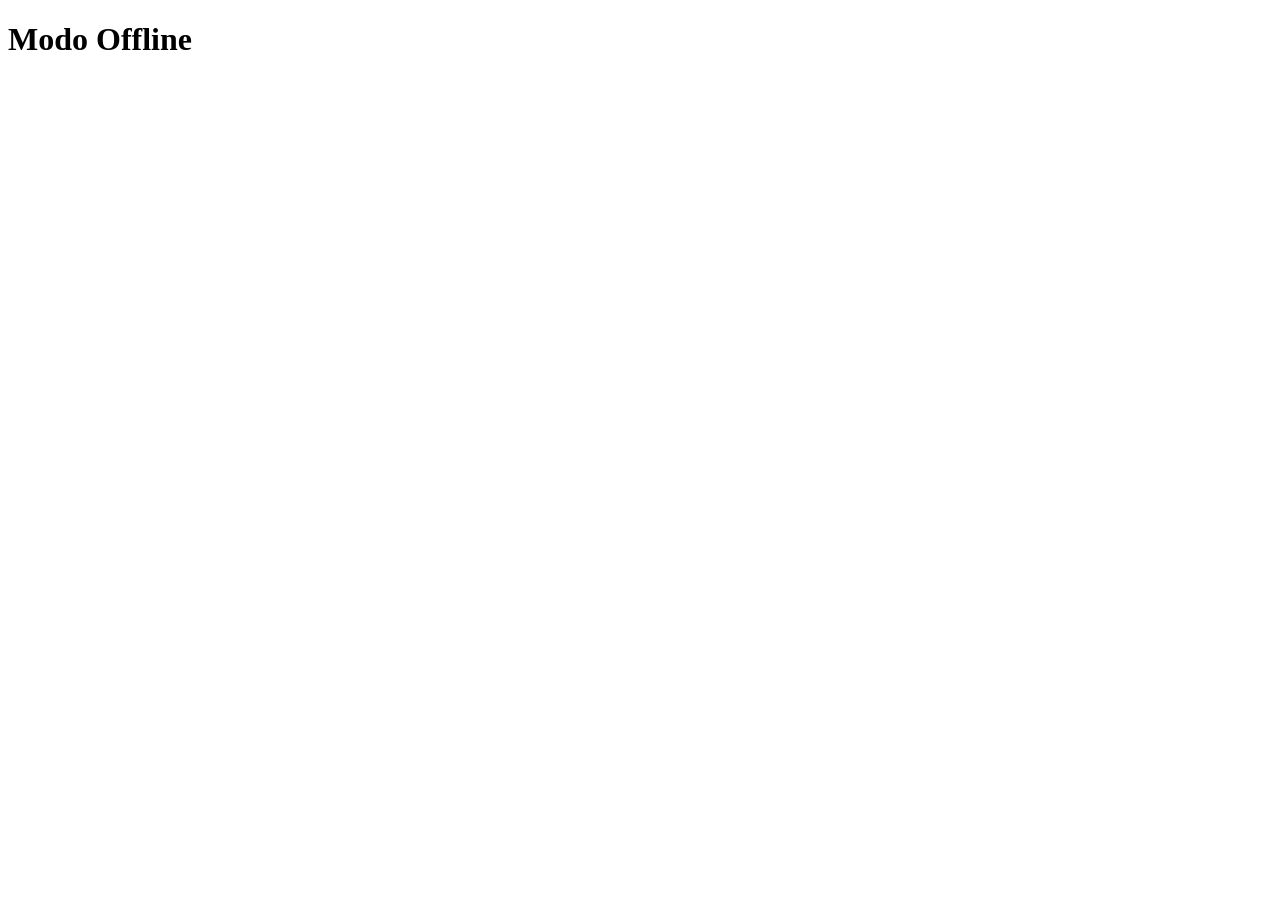
==== src/pages/offline.html @ d887258f "intro-cache" ====
<!DOCTYPE html>
<html lang="en">

<head>
    <meta charset="UTF-8">
    <meta name="viewport" content="width=device-width,
initial-scale=1.0">
    <meta http-equiv="X-UA-Compatible" content="ie=edge">
    <title>Mi PWA</title>
</head>

<body class="container p-3">
    <h1>Modo Offline</h1>
</body>

</html>
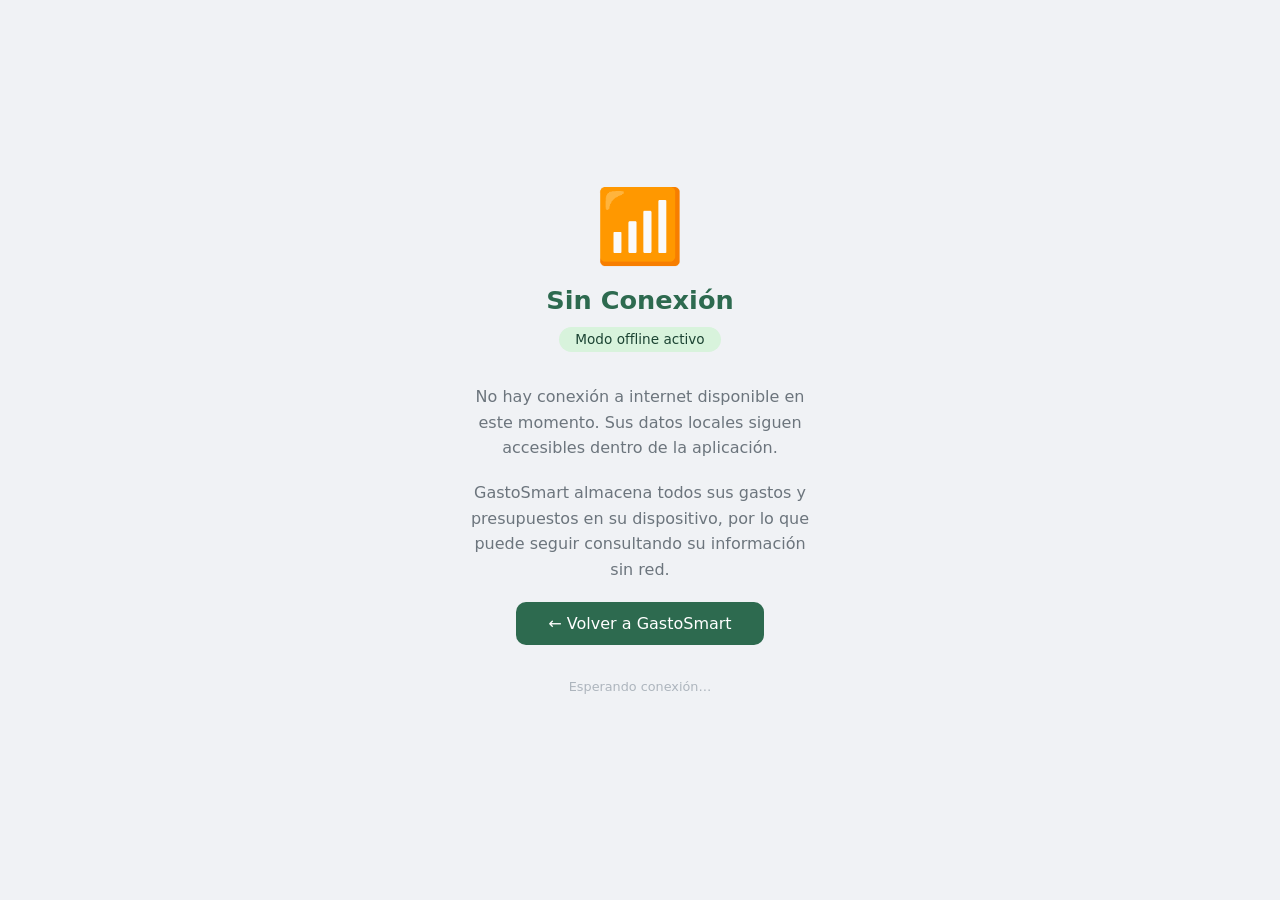
==== commit 0078c3b7: "app Gastos" ====
--- a/src/pages/offline.html
+++ b/src/pages/offline.html
@@ -1,16 +1,97 @@
 <!DOCTYPE html>
-<html lang="en">
+<html lang="es">
+<head>
+  <meta charset="UTF-8">
+  <meta name="viewport" content="width=device-width, initial-scale=1.0">
+  <meta name="theme-color" content="#2d6a4f">
+  <title>Sin Conexión – GastoSmart</title>
+  <style>
+    *, *::before, *::after { box-sizing: border-box; margin: 0; padding: 0; }
 
-<head>
-    <meta charset="UTF-8">
-    <meta name="viewport" content="width=device-width,
-initial-scale=1.0">
-    <meta http-equiv="X-UA-Compatible" content="ie=edge">
-    <title>Mi PWA</title>
+    body {
+      font-family: 'Segoe UI', system-ui, -apple-system, sans-serif;
+      min-height: 100vh;
+      display: flex;
+      flex-direction: column;
+      align-items: center;
+      justify-content: center;
+      background: #f0f2f5;
+      color: #212529;
+      padding: 2rem 1.5rem;
+      text-align: center;
+    }
+
+    .icon { font-size: 4.5rem; margin-bottom: 1rem; }
+
+    h1 {
+      font-size: 1.6rem;
+      color: #2d6a4f;
+      margin-bottom: 0.75rem;
+    }
+
+    p {
+      color: #6c757d;
+      line-height: 1.6;
+      max-width: 340px;
+      margin-bottom: 1.2rem;
+    }
+
+    .pill {
+      display: inline-block;
+      background: #d8f3dc;
+      color: #1b4332;
+      border-radius: 50px;
+      padding: 0.3rem 1rem;
+      font-size: 0.85rem;
+      margin-bottom: 2rem;
+    }
+
+    .btn-back {
+      display: inline-flex;
+      align-items: center;
+      gap: 0.4rem;
+      padding: 0.75rem 2rem;
+      background: #2d6a4f;
+      color: #fff;
+      border: none;
+      border-radius: 10px;
+      font-size: 1rem;
+      cursor: pointer;
+      text-decoration: none;
+      transition: background 0.2s;
+    }
+    .btn-back:hover { background: #40916c; color: #fff; }
+
+    .status {
+      margin-top: 2rem;
+      font-size: 0.8rem;
+      color: #adb5bd;
+    }
+  </style>
 </head>
+<body>
+  <div class="icon">📶</div>
+  <h1>Sin Conexión</h1>
+  <span class="pill">Modo offline activo</span>
+  <p>
+    No hay conexión a internet disponible en este momento.
+    Sus datos locales siguen accesibles dentro de la aplicación.
+  </p>
+  <p>
+    GastoSmart almacena todos sus gastos y presupuestos en su dispositivo,
+    por lo que puede seguir consultando su información sin red.
+  </p>
+  <a href="/" class="btn-back" onclick="history.back(); return false;">
+    ← Volver a GastoSmart
+  </a>
+  <p class="status" id="status-msg">Esperando conexión…</p>
 
-<body class="container p-3">
-    <h1>Modo Offline</h1>
+  <script>
+    // Redirigir automáticamente cuando regrese la conexión
+    window.addEventListener('online', () => {
+      document.getElementById('status-msg').textContent = '¡Conexión restaurada! Redirigiendo…';
+      setTimeout(() => { window.location.href = '/'; }, 1200);
+    });
+  </script>
 </body>
-
-</html>+</html>
